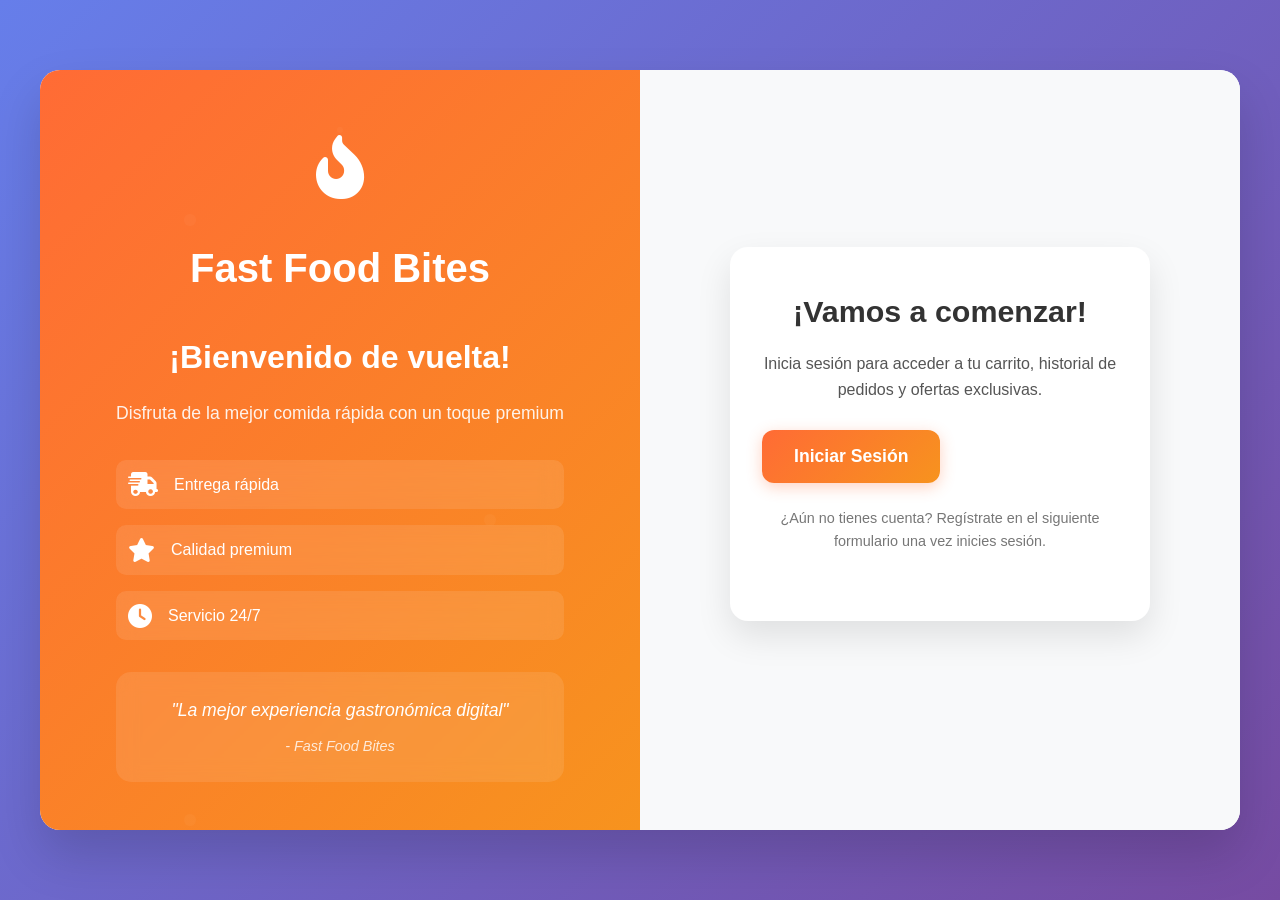
==== login.html @ 3bd99538 "git commit se agrega codigo del proyecto" ====
<!DOCTYPE html>
<html lang="es">
<head>
    <meta charset="UTF-8">
    <meta name="viewport" content="width=device-width, initial-scale=1.0">
    <title>Iniciar Sesión - Fast Food Bites</title>

    <link rel="stylesheet" href="https://cdnjs.cloudflare.com/ajax/libs/font-awesome/6.5.1/css/all.min.css">
    <link rel="stylesheet" href="assets/css/style.css">
</head>
<body class="login-page">
    <!-- Partículas de fondo animadas -->
    <div class="login-particles">
        <div class="particle particle-1"></div>
        <div class="particle particle-2"></div>
        <div class="particle particle-3"></div>
        <div class="particle particle-4"></div>
        <div class="particle particle-5"></div>
    </div>

    <!-- Contenedor principal -->
    <div class="login-wrapper">
        <!-- Panel izquierdo - Branding -->
        <div class="login-branding">
            <div class="brand-content">
                <div class="logo-large">
                    <div class="logo-icon-large">
                        <i class="fas fa-fire-flame-curved"></i>
                    </div>
                    <div class="logo-text">
                        <span>Fast Food</span>
                        <strong>Bites</strong>
                    </div>
                </div>

                <h2 class="brand-title">¡Bienvenido de vuelta!</h2>
                <p class="brand-subtitle">Disfruta de la mejor comida rápida con un toque premium</p>

                <div class="brand-features">
                    <div class="feature-item">
                        <i class="fas fa-shipping-fast"></i>
                        <span>Entrega rápida</span>
                    </div>
                    <div class="feature-item">
                        <i class="fas fa-star"></i>
                        <span>Calidad premium</span>
                    </div>
                    <div class="feature-item">
                        <i class="fas fa-clock"></i>
                        <span>Servicio 24/7</span>
                    </div>
                </div>

                <div class="brand-quote">
                    <blockquote>
                        "La mejor experiencia gastronómica digital"
                    </blockquote>
                    <cite>- Fast Food Bites</cite>
                </div>
            </div>
        </div>

        <!-- Panel derecho - Formularios -->
        <div class="login-forms">
            <div class="login-intro">
                <div class="intro-content">
                    <h3>¡Vamos a comenzar!</h3>
                    <p>Inicia sesión para acceder a tu carrito, historial de pedidos y ofertas exclusivas.</p>
                    <button id="open-login-btn" class="submit-btn">Iniciar Sesión</button>
                    <p class="intro-note">¿Aún no tienes cuenta? Regístrate en el siguiente formulario una vez inicies sesión.</p>
                </div>
            </div>

            <div class="form-container" id="login-form-container">
                <!-- Header con navegación -->
                <div class="form-header">
                    <button class="tab-btn active" data-tab="login">
                        <i class="fas fa-sign-in-alt"></i>
                        Iniciar Sesión
                    </button>
                    <button class="tab-btn" data-tab="register">
                        <i class="fas fa-user-plus"></i>
                        Registrarme
                    </button>
                </div>

                <!-- Formulario de Login -->
                <div class="form-content active" id="login-form">
                    <div class="form-title">
                        <h3>Accede a tu cuenta</h3>
                        <p>Ingresa tus credenciales para continuar</p>
                    </div>

                    <form class="auth-form" id="loginForm">
                        <div class="input-group">
                            <label for="login-email">
                                <i class="fas fa-envelope"></i>
                                Correo electrónico
                            </label>
                            <input
                                type="email"
                                id="login-email"
                                name="email"
                                required
                                placeholder="tu.email@ejemplo.com"
                                autocomplete="email"
                            >
                            <div class="input-feedback"></div>
                        </div>

                        <div class="input-group">
                            <label for="login-password">
                                <i class="fas fa-lock"></i>
                                Contraseña
                            </label>
                            <div class="password-input">
                                <input
                                    type="password"
                                    id="login-password"
                                    name="password"
                                    required
                                    placeholder="Ingresa tu contraseña"
                                    autocomplete="current-password"
                                >
                                <button type="button" class="toggle-password" data-target="login-password">
                                    <i class="fas fa-eye"></i>
                                </button>
                            </div>
                            <div class="input-feedback"></div>
                        </div>

                        <div class="form-options">
                            <label class="checkbox-label">
                                <input type="checkbox" id="remember-me">
                                <span class="checkmark"></span>
                                Recordarme
                            </label>
                            <a href="#" class="forgot-link">¿Olvidaste tu contraseña?</a>
                        </div>

                        <button type="submit" class="submit-btn">
                            <span class="btn-text">Iniciar Sesión</span>
                            <div class="btn-loader" style="display: none;">
                                <i class="fas fa-spinner fa-spin"></i>
                            </div>
                        </button>
                    </form>

                    <div class="divider">
                        <span>o</span>
                    </div>

                    <div class="social-login">
                        <button class="social-btn google-btn" data-provider="google">
                            <i class="fab fa-google"></i>
                            Continuar con Google
                        </button>
                        <button class="social-btn facebook-btn" data-provider="facebook">
                            <i class="fab fa-facebook-f"></i>
                            Continuar con Facebook
                        </button>
                    </div>
                </div>

                <!-- Formulario de Registro -->
                <div class="form-content" id="register-form">
                    <div class="form-title">
                        <h3>Crea tu cuenta</h3>
                        <p>Únete a la comunidad de Fast Food Bites</p>
                    </div>

                    <form class="auth-form" id="registerForm">
                        <div class="input-row">
                            <div class="input-group">
                                <label for="register-name">
                                    <i class="fas fa-user"></i>
                                    Nombre completo
                                </label>
                                <input
                                    type="text"
                                    id="register-name"
                                    name="name"
                                    required
                                    placeholder="Tu nombre y apellido"
                                    autocomplete="name"
                                >
                                <div class="input-feedback"></div>
                            </div>

                            <div class="input-group">
                                <label for="register-phone">
                                    <i class="fas fa-phone"></i>
                                    Teléfono
                                </label>
                                <input
                                    type="tel"
                                    id="register-phone"
                                    name="phone"
                                    placeholder="+57 300 123 4567"
                                    autocomplete="tel"
                                >
                                <div class="input-feedback"></div>
                            </div>
                        </div>

                        <div class="input-group">
                            <label for="register-email">
                                <i class="fas fa-envelope"></i>
                                Correo electrónico
                            </label>
                            <input
                                type="email"
                                id="register-email"
                                name="email"
                                required
                                placeholder="tu.email@ejemplo.com"
                                autocomplete="email"
                            >
                            <div class="input-feedback"></div>
                        </div>

                        <div class="input-row">
                            <div class="input-group">
                                <label for="register-password">
                                    <i class="fas fa-lock"></i>
                                    Contraseña
                                </label>
                                <div class="password-input">
                                    <input
                                        type="password"
                                        id="register-password"
                                        name="password"
                                        required
                                        placeholder="Mínimo 6 caracteres"
                                        autocomplete="new-password"
                                    >
                                    <button type="button" class="toggle-password" data-target="register-password">
                                        <i class="fas fa-eye"></i>
                                    </button>
                                </div>
                                <div class="input-feedback"></div>
                            </div>

                            <div class="input-group">
                                <label for="register-confirm-password">
                                    <i class="fas fa-lock"></i>
                                    Confirmar contraseña
                                </label>
                                <div class="password-input">
                                    <input
                                        type="password"
                                        id="register-confirm-password"
                                        name="confirmPassword"
                                        required
                                        placeholder="Repite tu contraseña"
                                        autocomplete="new-password"
                                    >
                                    <button type="button" class="toggle-password" data-target="register-confirm-password">
                                        <i class="fas fa-eye"></i>
                                    </button>
                                </div>
                                <div class="input-feedback"></div>
                            </div>
                        </div>

                        <div class="form-options">
                            <label class="checkbox-label">
                                <input type="checkbox" id="terms-accept" required>
                                <span class="checkmark"></span>
                                Acepto los <a href="#" class="link">términos y condiciones</a>
                            </label>
                        </div>

                        <button type="submit" class="submit-btn">
                            <span class="btn-text">Crear Cuenta</span>
                            <div class="btn-loader" style="display: none;">
                                <i class="fas fa-spinner fa-spin"></i>
                            </div>
                        </button>
                    </form>

                    <div class="divider">
                        <span>o</span>
                    </div>

                    <div class="social-login">
                        <button class="social-btn google-btn" data-provider="google">
                            <i class="fab fa-google"></i>
                            Registrarme con Google
                        </button>
                        <button class="social-btn facebook-btn" data-provider="facebook">
                            <i class="fab fa-facebook-f"></i>
                            Registrarme con Facebook
                        </button>
                    </div>
                </div>

                <!-- Footer del formulario -->
                <div class="form-footer">
                    <p>¿Necesitas ayuda? <a href="#" class="link">Contáctanos</a></p>
                </div>
            </div>
        </div>
    </div>

    <!-- Modal de éxito -->
    <div class="success-modal" id="success-modal">
        <div class="success-content">
            <div class="success-icon">
                <i class="fas fa-check-circle"></i>
            </div>
            <h3>¡Bienvenido!</h3>
            <p>Tu cuenta ha sido creada exitosamente</p>
            <button class="success-btn">Continuar</button>
        </div>
    </div>

    <!-- Overlay -->
    <div class="modal-overlay" id="modalOverlay"></div>

    <script src="assets/js/login.js"></script>
</body>
</html>
---- assets/css/style.css ----
/* style.css - Estilos globales para Fast Food Bites */

/* Reset y base */
* {
    margin: 0;
    padding: 0;
    box-sizing: border-box;
}

body {
    font-family: 'Segoe UI', Tahoma, Geneva, Verdana, sans-serif;
    line-height: 1.6;
    color: #333;
    background: linear-gradient(135deg, #667eea 0%, #764ba2 100%);
    min-height: 100vh;
}

/* WhatsApp float */
.whatsapp-float {
    position: fixed;
    bottom: 20px;
    right: 20px;
    background: #25d366;
    color: white;
    width: 60px;
    height: 60px;
    border-radius: 50%;
    display: flex;
    align-items: center;
    justify-content: center;
    font-size: 24px;
    cursor: pointer;
    z-index: 1000;
    transition: all 0.3s ease;
    box-shadow: 0 4px 12px rgba(0,0,0,0.3);
}

.whatsapp-float:hover {
    transform: scale(1.1);
    box-shadow: 0 6px 20px rgba(0,0,0,0.4);
}

/* Hero section */
.hero {
    position: relative;
    height: 100vh;
    display: flex;
    align-items: center;
    justify-content: center;
    text-align: center;
    color: white;
    overflow: hidden;
}

.hero-particles {
    position: absolute;
    top: 0;
    left: 0;
    width: 100%;
    height: 100%;
    pointer-events: none;
}

.particle {
    position: absolute;
    background: rgba(255, 255, 255, 0.1);
    border-radius: 50%;
    animation: float 10s infinite linear;
}

@keyframes float {
    0% { transform: translateY(100vh) rotate(0deg); }
    100% { transform: translateY(-100px) rotate(360deg); }
}

.hero-title {
    font-size: 4rem;
    font-weight: bold;
    margin-bottom: 1rem;
    text-shadow: 2px 2px 4px rgba(0,0,0,0.3);
    z-index: 2;
    position: relative;
}

.hero-subtitle {
    font-size: 1.5rem;
    margin-bottom: 2rem;
    text-shadow: 1px 1px 2px rgba(0,0,0,0.3);
    z-index: 2;
    position: relative;
}

/* Promotions slider */
.promotions-slider {
    position: relative;
    height: 300px;
    overflow: hidden;
    background: rgba(255, 255, 255, 0.1);
    backdrop-filter: blur(10px);
}

.slider-track {
    display: flex;
    height: 100%;
    transition: transform 0.5s ease;
}

.slide {
    min-width: 50%;
    height: 100%;
    display: flex;
    align-items: center;
    justify-content: center;
    padding: 2rem;
}

.promo-1 {
    background: linear-gradient(45deg, #ff6b35, #f7931e);
}

.promo-2 {
    background: linear-gradient(45deg, #667eea, #764ba2);
}

.promo-text {
    color: white;
    text-align: center;
    max-width: 400px;
}

.promo-text h3 {
    font-size: 2rem;
    margin-bottom: 1rem;
}

.promo-text p {
    font-size: 1.1rem;
    margin-bottom: 1.5rem;
}

.promo-btn {
    background: white;
    color: #333;
    border: none;
    padding: 0.75rem 1.5rem;
    border-radius: 25px;
    font-weight: bold;
    cursor: pointer;
    transition: all 0.3s ease;
}

.promo-btn:hover {
    transform: translateY(-2px);
    box-shadow: 0 4px 12px rgba(0,0,0,0.3);
}

.slider-dots {
    position: absolute;
    bottom: 20px;
    left: 50%;
    transform: translateX(-50%);
    display: flex;
    gap: 10px;
}

.dot {
    width: 12px;
    height: 12px;
    border-radius: 50%;
    background: rgba(255, 255, 255, 0.5);
    cursor: pointer;
    transition: background 0.3s ease;
}

.dot.active {
    background: white;
}

/* Products section */
.products-section {
    padding: 4rem 2rem;
    background: white;
}

.section-header {
    text-align: center;
    margin-bottom: 3rem;
}

.section-title {
    font-size: 2.5rem;
    color: #333;
    margin-bottom: 1rem;
}

.products-grid {
    display: grid;
    grid-template-columns: repeat(auto-fit, minmax(300px, 1fr));
    gap: 2rem;
    max-width: 1200px;
    margin: 0 auto;
}

.product-card {
    background: white;
    border-radius: 15px;
    overflow: hidden;
    box-shadow: 0 8px 25px rgba(0,0,0,0.1);
    transition: all 0.3s ease;
    position: relative;
}

.product-card:hover {
    transform: translateY(-5px);
    box-shadow: 0 15px 35px rgba(0,0,0,0.2);
}

.product-image-wrapper {
    position: relative;
    height: 200px;
    overflow: hidden;
}

.product-image-wrapper img {
    width: 100%;
    height: 100%;
    object-fit: cover;
    transition: transform 0.3s ease;
}

.product-card:hover .product-image-wrapper img {
    transform: scale(1.1);
}

.product-badge {
    position: absolute;
    top: 10px;
    right: 10px;
    background: #ff6b35;
    color: white;
    padding: 0.25rem 0.75rem;
    border-radius: 15px;
    font-size: 0.8rem;
    font-weight: bold;
}

.product-glow {
    position: absolute;
    top: 0;
    left: 0;
    right: 0;
    bottom: 0;
    background: linear-gradient(45deg, rgba(255, 107, 53, 0.1), rgba(247, 147, 30, 0.1));
    opacity: 0;
    transition: opacity 0.3s ease;
}

.product-card:hover .product-glow {
    opacity: 1;
}

.product-info {
    padding: 1.5rem;
}

.product-name {
    font-size: 1.25rem;
    font-weight: bold;
    margin-bottom: 0.5rem;
    color: #333;
}

.product-description {
    color: #666;
    margin-bottom: 1rem;
    line-height: 1.5;
}

.product-footer {
    display: flex;
    justify-content: space-between;
    align-items: center;
}

.product-price {
    font-size: 1.25rem;
    font-weight: bold;
    color: #ff6b35;
}

.add-to-cart-btn {
    background: #ff6b35;
    color: white;
    border: none;
    padding: 0.5rem 1rem;
    border-radius: 20px;
    cursor: pointer;
    display: flex;
    align-items: center;
    gap: 0.5rem;
    font-weight: 500;
    transition: all 0.3s ease;
}

.add-to-cart-btn:hover {
    background: #e55a2b;
    transform: translateY(-2px);
}

/* Info section */
.info-section {
    padding: 4rem 2rem;
    background: rgba(255, 255, 255, 0.95);
}

.info-content-wrapper {
    max-width: 1200px;
    margin: 0 auto;
}

.info-card {
    background: white;
    border-radius: 15px;
    padding: 3rem;
    box-shadow: 0 8px 25px rgba(0,0,0,0.1);
    text-align: center;
}

.contact-title {
    margin-top: 2rem;
}

.contact-details {
    margin-top: 2rem;
}

.contact-details p {
    margin-bottom: 0.5rem;
    font-size: 1.1rem;
}

.contact-details i {
    color: #ff6b35;
    margin-right: 0.5rem;
}

.social-icons {
    margin-top: 2rem;
    display: flex;
    justify-content: center;
    gap: 1rem;
}

.social-icons a {
    color: #666;
    font-size: 1.5rem;
    transition: color 0.3s ease;
}

.social-icons a:hover {
    color: #ff6b35;
}

/* Overlay */
.overlay {
    position: fixed;
    top: 0;
    left: 0;
    width: 100%;
    height: 100%;
    background: rgba(0,0,0,0.5);
    z-index: 999;
    opacity: 0;
    visibility: hidden;
    transition: all 0.3s ease;
}

.overlay.visible {
    opacity: 1;
    visibility: visible;
}

/* Login page */
.login-page {
    background: linear-gradient(135deg, #667eea 0%, #764ba2 100%);
    min-height: 100vh;
    display: flex;
    align-items: center;
    justify-content: center;
    padding: 1rem;
    position: relative;
    overflow-x: hidden;
}

.login-particles {
    position: absolute;
    top: 0;
    left: 0;
    width: 100%;
    height: 100%;
    pointer-events: none;
    z-index: 1;
}

.particle {
    position: absolute;
    background: rgba(255, 255, 255, 0.1);
    border-radius: 50%;
    animation: float-particle 15s infinite linear;
}

.particle-1 {
    width: 4px;
    height: 4px;
    top: 10%;
    left: 10%;
    animation-delay: 0s;
}

.particle-2 {
    width: 6px;
    height: 6px;
    top: 20%;
    right: 15%;
    animation-delay: 3s;
}

.particle-3 {
    width: 3px;
    height: 3px;
    bottom: 30%;
    left: 20%;
    animation-delay: 6s;
}

.particle-4 {
    width: 5px;
    height: 5px;
    bottom: 20%;
    right: 10%;
    animation-delay: 9s;
}

.particle-5 {
    width: 4px;
    height: 4px;
    top: 60%;
    left: 80%;
    animation-delay: 12s;
}

@keyframes float-particle {
    0% { transform: translateY(0) rotate(0deg); }
    33% { transform: translateY(-30px) rotate(120deg); }
    66% { transform: translateY(-60px) rotate(240deg); }
    100% { transform: translateY(-90px) rotate(360deg); }
}

.login-wrapper {
    display: flex;
    width: 100%;
    max-width: 1200px;
    min-height: 600px;
    background: white;
    border-radius: 20px;
    box-shadow: 0 25px 50px rgba(0,0,0,0.15);
    overflow: hidden;
    position: relative;
    z-index: 2;
    animation: slideUp 0.8s ease-out;
}

@keyframes slideUp {
    from {
        opacity: 0;
        transform: translateY(50px);
    }
    to {
        opacity: 1;
        transform: translateY(0);
    }
}

.login-branding {
    flex: 1;
    background: linear-gradient(135deg, #ff6b35 0%, #f7931e 100%);
    display: flex;
    align-items: center;
    justify-content: center;
    padding: 3rem;
    position: relative;
}

.login-branding::before {
    content: '';
    position: absolute;
    top: 0;
    left: 0;
    right: 0;
    bottom: 0;
    background: url('data:image/svg+xml,<svg xmlns="http://www.w3.org/2000/svg" viewBox="0 0 100 100"><defs><pattern id="grain" width="100" height="100" patternUnits="userSpaceOnUse"><circle cx="25" cy="25" r="1" fill="rgba(255,255,255,0.1)"/><circle cx="75" cy="75" r="1" fill="rgba(255,255,255,0.1)"/><circle cx="50" cy="10" r="0.5" fill="rgba(255,255,255,0.1)"/></pattern></defs><rect width="100" height="100" fill="url(%23grain)"/></svg>');
    opacity: 0.3;
}

.brand-content {
    text-align: center;
    color: white;
    position: relative;
    z-index: 2;
}

.logo-large {
    margin-bottom: 2rem;
}

.logo-icon-large {
    font-size: 4rem;
    margin-bottom: 1rem;
    animation: pulse 3s infinite;
}

.logo-text {
    font-size: 2.5rem;
    font-weight: bold;
}

.logo-text strong {
    color: white;
}

.brand-title {
    font-size: 2rem;
    margin-bottom: 1rem;
    font-weight: 600;
}

.brand-subtitle {
    font-size: 1.1rem;
    margin-bottom: 2rem;
    opacity: 0.9;
    line-height: 1.6;
}

.brand-features {
    display: flex;
    flex-direction: column;
    gap: 1rem;
    margin-bottom: 2rem;
}

.feature-item {
    display: flex;
    align-items: center;
    gap: 1rem;
    padding: 0.75rem;
    background: rgba(255, 255, 255, 0.1);
    border-radius: 10px;
    backdrop-filter: blur(10px);
}

.feature-item i {
    font-size: 1.5rem;
    color: #fff;
}

.feature-item span {
    font-weight: 500;
}

.brand-quote {
    margin-top: 2rem;
    padding: 1.5rem;
    background: rgba(255, 255, 255, 0.1);
    border-radius: 15px;
    backdrop-filter: blur(10px);
}

.brand-quote blockquote {
    font-style: italic;
    font-size: 1.1rem;
    margin-bottom: 0.5rem;
}

.brand-quote cite {
    font-size: 0.9rem;
    opacity: 0.8;
}

.login-forms {
    flex: 1;
    padding: 3rem;
    display: flex;
    flex-direction: column;
    justify-content: center;
    background: #f8f9fa;
}

.login-intro {
    max-width: 420px;
    width: 100%;
    margin: 0 auto 2rem;
    padding: 2.5rem 2rem;
    background: white;
    border-radius: 18px;
    box-shadow: 0 15px 35px rgba(0,0,0,0.1);
    text-align: center;
}

.login-intro h3 {
    font-size: 1.9rem;
    margin-bottom: 1rem;
}

.login-intro p {
    color: #555;
    line-height: 1.6;
    margin-bottom: 1.75rem;
}

.login-intro .intro-note {
    margin-top: 1.5rem;
    color: #777;
    font-size: 0.9rem;
}

.form-container {
    max-width: 400px;
    width: 100%;
    margin: 0 auto;
    display: none;
}

.form-container.active {
    display: block;
}

.form-header {
    display: flex;
    background: white;
    border-radius: 15px;
    padding: 0.5rem;
    margin-bottom: 2rem;
    box-shadow: 0 4px 15px rgba(0,0,0,0.1);
}

.tab-btn {
    flex: 1;
    padding: 1rem;
    border: none;
    background: transparent;
    border-radius: 10px;
    cursor: pointer;
    transition: all 0.3s ease;
    font-weight: 600;
    color: #666;
    display: flex;
    align-items: center;
    justify-content: center;
    gap: 0.5rem;
}

.tab-btn.active {
    background: linear-gradient(135deg, #ff6b35, #f7931e);
    color: white;
    box-shadow: 0 4px 15px rgba(255, 107, 53, 0.3);
}

.tab-btn i {
    font-size: 1rem;
}

.form-content {
    display: none;
    animation: fadeIn 0.5s ease;
}

.form-content.active {
    display: block;
}

.hidden {
    display: none !important;
}

@keyframes fadeIn {
    from { opacity: 0; transform: translateY(20px); }
    to { opacity: 1; transform: translateY(0); }
}

.form-title {
    text-align: center;
    margin-bottom: 2rem;
}

.form-title h3 {
    font-size: 1.8rem;
    color: #333;
    margin-bottom: 0.5rem;
}

.form-title p {
    color: #666;
    font-size: 1rem;
}

.auth-form {
    display: flex;
    flex-direction: column;
    gap: 1.5rem;
}

.input-group {
    display: flex;
    flex-direction: column;
}

.input-group label {
    display: flex;
    align-items: center;
    gap: 0.5rem;
    font-weight: 600;
    color: #333;
    margin-bottom: 0.5rem;
    font-size: 0.9rem;
}

.input-group label i {
    color: #ff6b35;
    width: 16px;
}

.input-group input {
    padding: 1rem;
    border: 2px solid #e1e5e9;
    border-radius: 10px;
    font-size: 1rem;
    transition: all 0.3s ease;
    background: white;
}

.input-group input:focus {
    outline: none;
    border-color: #ff6b35;
    box-shadow: 0 0 0 3px rgba(255, 107, 53, 0.1);
}

.input-group input:valid {
    border-color: #28a745;
}

.input-group input:invalid:not(:placeholder-shown) {
    border-color: #dc3545;
}

.input-feedback {
    margin-top: 0.25rem;
    font-size: 0.8rem;
    min-height: 1rem;
}

.input-feedback.error {
    color: #dc3545;
}

.input-feedback.success {
    color: #28a745;
}

.password-input {
    position: relative;
}

.toggle-password {
    position: absolute;
    right: 1rem;
    top: 50%;
    transform: translateY(-50%);
    background: none;
    border: none;
    color: #666;
    cursor: pointer;
    padding: 0.25rem;
    transition: color 0.3s ease;
}

.toggle-password:hover {
    color: #ff6b35;
}

.input-row {
    display: grid;
    grid-template-columns: 1fr 1fr;
    gap: 1rem;
}

.form-options {
    display: flex;
    justify-content: space-between;
    align-items: center;
    margin: 1rem 0;
}

.checkbox-label {
    display: flex;
    align-items: center;
    gap: 0.5rem;
    font-size: 0.9rem;
    color: #666;
    cursor: pointer;
}

.checkbox-label input[type="checkbox"] {
    display: none;
}

.checkmark {
    width: 18px;
    height: 18px;
    border: 2px solid #e1e5e9;
    border-radius: 4px;
    position: relative;
    transition: all 0.3s ease;
}

.checkbox-label input[type="checkbox"]:checked + .checkmark {
    background: #ff6b35;
    border-color: #ff6b35;
}

.checkbox-label input[type="checkbox"]:checked + .checkmark::after {
    content: '✓';
    position: absolute;
    top: -2px;
    left: 2px;
    color: white;
    font-size: 12px;
    font-weight: bold;
}

.forgot-link, .link {
    color: #ff6b35;
    text-decoration: none;
    font-weight: 500;
    transition: color 0.3s ease;
}

.forgot-link:hover, .link:hover {
    color: #e55a2b;
    text-decoration: underline;
}

.submit-btn {
    background: linear-gradient(135deg, #ff6b35, #f7931e);
    color: white;
    border: none;
    padding: 1rem 2rem;
    border-radius: 12px;
    font-size: 1.1rem;
    font-weight: 600;
    cursor: pointer;
    transition: all 0.3s ease;
    display: flex;
    align-items: center;
    justify-content: center;
    gap: 0.5rem;
    position: relative;
    overflow: hidden;
    box-shadow: 0 4px 15px rgba(255, 107, 53, 0.3);
}

.submit-btn::before {
    content: '';
    position: absolute;
    top: 0;
    left: -100%;
    width: 100%;
    height: 100%;
    background: linear-gradient(90deg, transparent, rgba(255,255,255,0.2), transparent);
    transition: left 0.5s;
}

.submit-btn:hover::before {
    left: 100%;
}

.submit-btn:hover {
    transform: translateY(-2px);
    box-shadow: 0 8px 25px rgba(255, 107, 53, 0.4);
}

.submit-btn:disabled {
    opacity: 0.7;
    cursor: not-allowed;
    transform: none;
}

.btn-loader {
    display: flex;
    align-items: center;
}

.divider {
    margin: 2rem 0;
    text-align: center;
    position: relative;
}

.divider::before {
    content: '';
    position: absolute;
    top: 50%;
    left: 0;
    right: 0;
    height: 1px;
    background: #e1e5e9;
}

.divider span {
    background: #f8f9fa;
    padding: 0 1rem;
    color: #666;
    font-size: 0.9rem;
    position: relative;
    z-index: 1;
}

.social-login {
    display: flex;
    flex-direction: column;
    gap: 1rem;
}

.social-btn {
    display: flex;
    align-items: center;
    justify-content: center;
    gap: 0.75rem;
    padding: 0.875rem 1.5rem;
    border: 2px solid #e1e5e9;
    border-radius: 10px;
    background: white;
    color: #666;
    text-decoration: none;
    font-weight: 500;
    cursor: pointer;
    transition: all 0.3s ease;
}

.social-btn:hover {
    transform: translateY(-2px);
    box-shadow: 0 4px 15px rgba(0,0,0,0.1);
}

.google-btn {
    border-color: #db4437;
    color: #db4437;
}

.google-btn:hover {
    background: #db4437;
    color: white;
}

.facebook-btn {
    border-color: #4267b2;
    color: #4267b2;
}

.facebook-btn:hover {
    background: #4267b2;
    color: white;
}

.form-footer {
    text-align: center;
    margin-top: 2rem;
    padding-top: 2rem;
    border-top: 1px solid #e1e5e9;
}

.form-footer p {
    color: #666;
    font-size: 0.9rem;
}

.success-modal {
    position: fixed;
    top: 0;
    left: 0;
    width: 100%;
    height: 100%;
    background: rgba(0,0,0,0.8);
    display: flex;
    align-items: center;
    justify-content: center;
    z-index: 10000;
    opacity: 0;
    visibility: hidden;
    transition: all 0.3s ease;
}

.success-modal.show {
    opacity: 1;
    visibility: visible;
}

.success-content {
    background: white;
    padding: 3rem;
    border-radius: 20px;
    text-align: center;
    max-width: 400px;
    width: 90%;
    box-shadow: 0 25px 50px rgba(0,0,0,0.2);
    animation: bounceIn 0.6s ease;
}

@keyframes bounceIn {
    0% { transform: scale(0.3); opacity: 0; }
    50% { transform: scale(1.05); }
    70% { transform: scale(0.9); }
    100% { transform: scale(1); opacity: 1; }
}

.success-icon {
    font-size: 4rem;
    color: #28a745;
    margin-bottom: 1rem;
    animation: checkmark 0.8s ease;
}

@keyframes checkmark {
    0% { transform: scale(0) rotate(-180deg); }
    50% { transform: scale(1.2) rotate(0deg); }
    100% { transform: scale(1) rotate(0deg); }
}

.success-content h3 {
    color: #333;
    margin-bottom: 1rem;
    font-size: 1.8rem;
}

.success-content p {
    color: #666;
    margin-bottom: 2rem;
}

.success-btn {
    background: linear-gradient(135deg, #28a745, #20c997);
    color: white;
    border: none;
    padding: 1rem 2rem;
    border-radius: 10px;
    font-weight: 600;
    cursor: pointer;
    transition: all 0.3s ease;
}

.success-btn:hover {
    transform: translateY(-2px);
    box-shadow: 0 4px 15px rgba(40, 167, 69, 0.3);
}

.modal-overlay {
    position: fixed;
    top: 0;
    left: 0;
    width: 100%;
    height: 100%;
    background: rgba(0,0,0,0.5);
    z-index: 9999;
    display: none;
}

/* Responsive */
@media (max-width: 768px) {
    .login-wrapper {
        flex-direction: column;
        min-height: auto;
    }

    .login-branding {
        padding: 2rem;
    }

    .login-forms {
        padding: 2rem;
    }

    .input-row {
        grid-template-columns: 1fr;
        gap: 1.5rem;
    }

    .form-options {
        flex-direction: column;
        gap: 1rem;
        align-items: flex-start;
    }

    .brand-features {
        flex-direction: row;
        flex-wrap: wrap;
        justify-content: center;
    }

    .feature-item {
        flex: 1;
        min-width: 120px;
    }
}

@media (max-width: 480px) {
    .login-page {
        padding: 0.5rem;
    }

    .login-wrapper {
        border-radius: 15px;
    }

    .login-branding,
    .login-forms {
        padding: 1.5rem;
    }

    .form-container {
        max-width: 100%;
    }

    .form-header {
        flex-direction: column;
    }

    .tab-btn {
        padding: 0.75rem;
    }
}

/* Responsive */
@media (max-width: 768px) {
    .hero-title {
        font-size: 2.5rem;
    }

    .hero-subtitle {
        font-size: 1.2rem;
    }

    .products-grid {
        grid-template-columns: 1fr;
    }

    .info-card {
        padding: 2rem;
    }
}
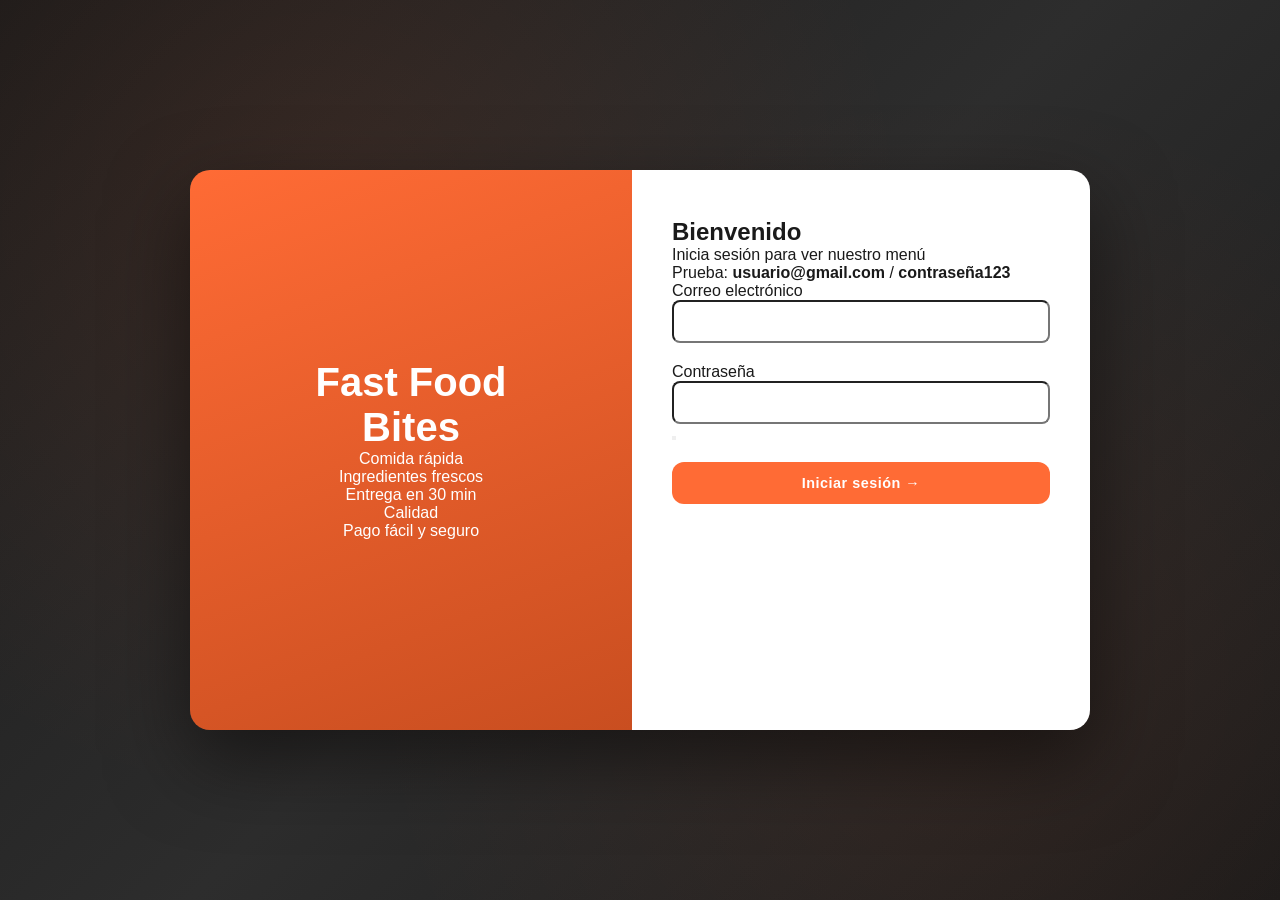
==== commit b6aa899e: "se hace modificaciones se hace un aoptimizacion al codigo" ====
--- a/login.html
+++ b/login.html
@@ -3,321 +3,66 @@
 <head>
     <meta charset="UTF-8">
     <meta name="viewport" content="width=device-width, initial-scale=1.0">
-    <title>Iniciar Sesión - Fast Food Bites</title>
+    <title>Login — Fast Food Bites</title>
 
-    <link rel="stylesheet" href="https://cdnjs.cloudflare.com/ajax/libs/font-awesome/6.5.1/css/all.min.css">
+    <!-- CSS -->
     <link rel="stylesheet" href="assets/css/style.css">
+    <link rel="stylesheet" href="assets/css/login.css"> 
 </head>
-<body class="login-page">
-    <!-- Partículas de fondo animadas -->
-    <div class="login-particles">
-        <div class="particle particle-1"></div>
-        <div class="particle particle-2"></div>
-        <div class="particle particle-3"></div>
-        <div class="particle particle-4"></div>
-        <div class="particle particle-5"></div>
-    </div>
 
-    <!-- Contenedor principal -->
-    <div class="login-wrapper">
-        <!-- Panel izquierdo - Branding -->
-        <div class="login-branding">
-            <div class="brand-content">
-                <div class="logo-large">
-                    <div class="logo-icon-large">
-                        <i class="fas fa-fire-flame-curved"></i>
-                    </div>
-                    <div class="logo-text">
-                        <span>Fast Food</span>
-                        <strong>Bites</strong>
-                    </div>
-                </div>
+<body>
 
-                <h2 class="brand-title">¡Bienvenido de vuelta!</h2>
-                <p class="brand-subtitle">Disfruta de la mejor comida rápida con un toque premium</p>
+<div class="login-wrapper">
 
-                <div class="brand-features">
-                    <div class="feature-item">
-                        <i class="fas fa-shipping-fast"></i>
-                        <span>Entrega rápida</span>
-                    </div>
-                    <div class="feature-item">
-                        <i class="fas fa-star"></i>
-                        <span>Calidad premium</span>
-                    </div>
-                    <div class="feature-item">
-                        <i class="fas fa-clock"></i>
-                        <span>Servicio 24/7</span>
-                    </div>
-                </div>
+    <!-- Panel izquierdo -->
+    <div class="login-brand-panel">
+        <h1 class="brand-title">Fast Food<br>Bites</h1>
+        <p class="brand-subtitle">Comida rápida</p>
 
-                <div class="brand-quote">
-                    <blockquote>
-                        "La mejor experiencia gastronómica digital"
-                    </blockquote>
-                    <cite>- Fast Food Bites</cite>
-                </div>
-            </div>
-        </div>
-
-        <!-- Panel derecho - Formularios -->
-        <div class="login-forms">
-            <div class="login-intro">
-                <div class="intro-content">
-                    <h3>¡Vamos a comenzar!</h3>
-                    <p>Inicia sesión para acceder a tu carrito, historial de pedidos y ofertas exclusivas.</p>
-                    <button id="open-login-btn" class="submit-btn">Iniciar Sesión</button>
-                    <p class="intro-note">¿Aún no tienes cuenta? Regístrate en el siguiente formulario una vez inicies sesión.</p>
-                </div>
-            </div>
-
-            <div class="form-container" id="login-form-container">
-                <!-- Header con navegación -->
-                <div class="form-header">
-                    <button class="tab-btn active" data-tab="login">
-                        <i class="fas fa-sign-in-alt"></i>
-                        Iniciar Sesión
-                    </button>
-                    <button class="tab-btn" data-tab="register">
-                        <i class="fas fa-user-plus"></i>
-                        Registrarme
-                    </button>
-                </div>
-
-                <!-- Formulario de Login -->
-                <div class="form-content active" id="login-form">
-                    <div class="form-title">
-                        <h3>Accede a tu cuenta</h3>
-                        <p>Ingresa tus credenciales para continuar</p>
-                    </div>
-
-                    <form class="auth-form" id="loginForm">
-                        <div class="input-group">
-                            <label for="login-email">
-                                <i class="fas fa-envelope"></i>
-                                Correo electrónico
-                            </label>
-                            <input
-                                type="email"
-                                id="login-email"
-                                name="email"
-                                required
-                                placeholder="tu.email@ejemplo.com"
-                                autocomplete="email"
-                            >
-                            <div class="input-feedback"></div>
-                        </div>
-
-                        <div class="input-group">
-                            <label for="login-password">
-                                <i class="fas fa-lock"></i>
-                                Contraseña
-                            </label>
-                            <div class="password-input">
-                                <input
-                                    type="password"
-                                    id="login-password"
-                                    name="password"
-                                    required
-                                    placeholder="Ingresa tu contraseña"
-                                    autocomplete="current-password"
-                                >
-                                <button type="button" class="toggle-password" data-target="login-password">
-                                    <i class="fas fa-eye"></i>
-                                </button>
-                            </div>
-                            <div class="input-feedback"></div>
-                        </div>
-
-                        <div class="form-options">
-                            <label class="checkbox-label">
-                                <input type="checkbox" id="remember-me">
-                                <span class="checkmark"></span>
-                                Recordarme
-                            </label>
-                            <a href="#" class="forgot-link">¿Olvidaste tu contraseña?</a>
-                        </div>
-
-                        <button type="submit" class="submit-btn">
-                            <span class="btn-text">Iniciar Sesión</span>
-                            <div class="btn-loader" style="display: none;">
-                                <i class="fas fa-spinner fa-spin"></i>
-                            </div>
-                        </button>
-                    </form>
-
-                    <div class="divider">
-                        <span>o</span>
-                    </div>
-
-                    <div class="social-login">
-                        <button class="social-btn google-btn" data-provider="google">
-                            <i class="fab fa-google"></i>
-                            Continuar con Google
-                        </button>
-                        <button class="social-btn facebook-btn" data-provider="facebook">
-                            <i class="fab fa-facebook-f"></i>
-                            Continuar con Facebook
-                        </button>
-                    </div>
-                </div>
-
-                <!-- Formulario de Registro -->
-                <div class="form-content" id="register-form">
-                    <div class="form-title">
-                        <h3>Crea tu cuenta</h3>
-                        <p>Únete a la comunidad de Fast Food Bites</p>
-                    </div>
-
-                    <form class="auth-form" id="registerForm">
-                        <div class="input-row">
-                            <div class="input-group">
-                                <label for="register-name">
-                                    <i class="fas fa-user"></i>
-                                    Nombre completo
-                                </label>
-                                <input
-                                    type="text"
-                                    id="register-name"
-                                    name="name"
-                                    required
-                                    placeholder="Tu nombre y apellido"
-                                    autocomplete="name"
-                                >
-                                <div class="input-feedback"></div>
-                            </div>
-
-                            <div class="input-group">
-                                <label for="register-phone">
-                                    <i class="fas fa-phone"></i>
-                                    Teléfono
-                                </label>
-                                <input
-                                    type="tel"
-                                    id="register-phone"
-                                    name="phone"
-                                    placeholder="+57 300 123 4567"
-                                    autocomplete="tel"
-                                >
-                                <div class="input-feedback"></div>
-                            </div>
-                        </div>
-
-                        <div class="input-group">
-                            <label for="register-email">
-                                <i class="fas fa-envelope"></i>
-                                Correo electrónico
-                            </label>
-                            <input
-                                type="email"
-                                id="register-email"
-                                name="email"
-                                required
-                                placeholder="tu.email@ejemplo.com"
-                                autocomplete="email"
-                            >
-                            <div class="input-feedback"></div>
-                        </div>
-
-                        <div class="input-row">
-                            <div class="input-group">
-                                <label for="register-password">
-                                    <i class="fas fa-lock"></i>
-                                    Contraseña
-                                </label>
-                                <div class="password-input">
-                                    <input
-                                        type="password"
-                                        id="register-password"
-                                        name="password"
-                                        required
-                                        placeholder="Mínimo 6 caracteres"
-                                        autocomplete="new-password"
-                                    >
-                                    <button type="button" class="toggle-password" data-target="register-password">
-                                        <i class="fas fa-eye"></i>
-                                    </button>
-                                </div>
-                                <div class="input-feedback"></div>
-                            </div>
-
-                            <div class="input-group">
-                                <label for="register-confirm-password">
-                                    <i class="fas fa-lock"></i>
-                                    Confirmar contraseña
-                                </label>
-                                <div class="password-input">
-                                    <input
-                                        type="password"
-                                        id="register-confirm-password"
-                                        name="confirmPassword"
-                                        required
-                                        placeholder="Repite tu contraseña"
-                                        autocomplete="new-password"
-                                    >
-                                    <button type="button" class="toggle-password" data-target="register-confirm-password">
-                                        <i class="fas fa-eye"></i>
-                                    </button>
-                                </div>
-                                <div class="input-feedback"></div>
-                            </div>
-                        </div>
-
-                        <div class="form-options">
-                            <label class="checkbox-label">
-                                <input type="checkbox" id="terms-accept" required>
-                                <span class="checkmark"></span>
-                                Acepto los <a href="#" class="link">términos y condiciones</a>
-                            </label>
-                        </div>
-
-                        <button type="submit" class="submit-btn">
-                            <span class="btn-text">Crear Cuenta</span>
-                            <div class="btn-loader" style="display: none;">
-                                <i class="fas fa-spinner fa-spin"></i>
-                            </div>
-                        </button>
-                    </form>
-
-                    <div class="divider">
-                        <span>o</span>
-                    </div>
-
-                    <div class="social-login">
-                        <button class="social-btn google-btn" data-provider="google">
-                            <i class="fab fa-google"></i>
-                            Registrarme con Google
-                        </button>
-                        <button class="social-btn facebook-btn" data-provider="facebook">
-                            <i class="fab fa-facebook-f"></i>
-                            Registrarme con Facebook
-                        </button>
-                    </div>
-                </div>
-
-                <!-- Footer del formulario -->
-                <div class="form-footer">
-                    <p>¿Necesitas ayuda? <a href="#" class="link">Contáctanos</a></p>
-                </div>
-            </div>
+        <div class="brand-features">
+            <div class="brand-feature">Ingredientes frescos</div>
+            <div class="brand-feature">Entrega en 30 min</div>
+            <div class="brand-feature">Calidad</div>
+            <div class="brand-feature">Pago fácil y seguro</div>
         </div>
     </div>
 
-    <!-- Modal de éxito -->
-    <div class="success-modal" id="success-modal">
-        <div class="success-content">
-            <div class="success-icon">
-                <i class="fas fa-check-circle"></i>
+    <!-- Panel derecho -->
+    <div class="login-form-panel">
+        <h2 class="login-title">Bienvenido</h2>
+        <p class="login-desc">Inicia sesión para ver nuestro menú</p>
+
+        <div class="login-error" id="loginError">
+            <span></span>
+        </div>
+
+        <div class="login-hint">
+            Prueba: <strong>usuario@gmail.com</strong> / <strong>contraseña123</strong>
+        </div>
+
+        <!-- Formulario de inicio de sesión -->
+         <form id="loginForm" novalidate>
+
+            <div class="form-field">
+                <label>Correo electrónico</label>
+                <input type="email" id="emailInput" required>
             </div>
-            <h3>¡Bienvenido!</h3>
-            <p>Tu cuenta ha sido creada exitosamente</p>
-            <button class="success-btn">Continuar</button>
-        </div>
+
+            <div class="form-field">
+                <label>Contraseña</label>
+                <input type="password" id="passwordInput" required>
+                <button type="button" id="togglePasswordBtn"></button>
+            </div>
+
+            <button type="submit" id="submitBtn" class="btn-primary btn-login">
+                Iniciar sesión →
+            </button>
+
+        </form>
+
     </div>
+</div>
+<script src="assets/js/login.js"></script>
 
-    <!-- Overlay -->
-    <div class="modal-overlay" id="modalOverlay"></div>
-
-    <script src="assets/js/login.js"></script>
 </body>
 </html>
--- a/assets/css/style.css
+++ b/assets/css/style.css
@@ -1,1158 +1,529 @@
-/* style.css - Estilos globales para Fast Food Bites */
+/* Variables CSS globales */
+:root {
+    --color-primary:       #ff6b35;
+    --color-primary-dark:  #e55a26;
+    --color-primary-light: #ff8c5a;
+    --color-black:         #1a1a1a;
+    --color-dark:          #2d2d2d;
+    --color-gray:          #555555;
+    --color-gray-light:    #f5f5f5;
+    --color-white:         #ffffff;
+    --color-success:       #28a745;
+    --color-error:         #dc3545;
+    --font-display:        'Oswald', sans-serif;
+    --font-body:           'Poppins', sans-serif;
+    --sidebar-width:       320px;
+    --header-height:       70px;
+    --transition:          0.3s ease;
+    --shadow:              0 4px 20px rgba(0, 0, 0, 0.1);
+    --shadow-hover:        0 8px 30px rgba(255, 107, 53, 0.25);
+    --radius:              12px;
+}
 
 /* Reset y base */
-* {
+*, *::before, *::after {
+    box-sizing: border-box;
     margin: 0;
     padding: 0;
-    box-sizing: border-box;
 }
 
 body {
-    font-family: 'Segoe UI', Tahoma, Geneva, Verdana, sans-serif;
-    line-height: 1.6;
-    color: #333;
-    background: linear-gradient(135deg, #667eea 0%, #764ba2 100%);
+    font-family: var(--font-body);
+    background-color: var(--color-gray-light);
+    color: var(--color-black);
     min-height: 100vh;
-}
-
-/* WhatsApp float */
-.whatsapp-float {
-    position: fixed;
-    bottom: 20px;
-    right: 20px;
-    background: #25d366;
-    color: white;
-    width: 60px;
-    height: 60px;
-    border-radius: 50%;
-    display: flex;
-    align-items: center;
-    justify-content: center;
-    font-size: 24px;
-    cursor: pointer;
-    z-index: 1000;
-    transition: all 0.3s ease;
-    box-shadow: 0 4px 12px rgba(0,0,0,0.3);
-}
-
-.whatsapp-float:hover {
-    transform: scale(1.1);
-    box-shadow: 0 6px 20px rgba(0,0,0,0.4);
-}
-
-/* Hero section */
-.hero {
-    position: relative;
-    height: 100vh;
-    display: flex;
-    align-items: center;
-    justify-content: center;
-    text-align: center;
-    color: white;
-    overflow: hidden;
-}
-
-.hero-particles {
-    position: absolute;
-    top: 0;
-    left: 0;
-    width: 100%;
-    height: 100%;
-    pointer-events: none;
-}
-
-.particle {
-    position: absolute;
-    background: rgba(255, 255, 255, 0.1);
-    border-radius: 50%;
-    animation: float 10s infinite linear;
-}
-
-@keyframes float {
-    0% { transform: translateY(100vh) rotate(0deg); }
-    100% { transform: translateY(-100px) rotate(360deg); }
-}
-
-.hero-title {
-    font-size: 4rem;
-    font-weight: bold;
-    margin-bottom: 1rem;
-    text-shadow: 2px 2px 4px rgba(0,0,0,0.3);
-    z-index: 2;
-    position: relative;
-}
-
-.hero-subtitle {
-    font-size: 1.5rem;
-    margin-bottom: 2rem;
-    text-shadow: 1px 1px 2px rgba(0,0,0,0.3);
-    z-index: 2;
-    position: relative;
-}
-
-/* Promotions slider */
-.promotions-slider {
-    position: relative;
-    height: 300px;
-    overflow: hidden;
-    background: rgba(255, 255, 255, 0.1);
-    backdrop-filter: blur(10px);
-}
-
-.slider-track {
-    display: flex;
-    height: 100%;
-    transition: transform 0.5s ease;
-}
-
-.slide {
-    min-width: 50%;
-    height: 100%;
-    display: flex;
-    align-items: center;
-    justify-content: center;
+    display: flex;
+    flex-direction: column;
+    overflow-x: hidden;
+}
+
+/* Layout principal */
+.app-layout {
+    display: flex;
+    min-height: calc(100vh - var(--header-height) - 80px);
+    padding-top: var(--header-height);
+}
+
+.main-content {
+    flex: 1;
     padding: 2rem;
-}
-
-.promo-1 {
-    background: linear-gradient(45deg, #ff6b35, #f7931e);
-}
-
-.promo-2 {
-    background: linear-gradient(45deg, #667eea, #764ba2);
-}
-
-.promo-text {
-    color: white;
-    text-align: center;
-    max-width: 400px;
-}
-
-.promo-text h3 {
-    font-size: 2rem;
-    margin-bottom: 1rem;
-}
-
-.promo-text p {
-    font-size: 1.1rem;
-    margin-bottom: 1.5rem;
-}
-
-.promo-btn {
-    background: white;
-    color: #333;
+    transition: margin-right var(--transition);
+}
+
+/* Secciones de pagina */
+.page-section {
+    margin-bottom: 4rem;
+    scroll-margin-top: calc(var(--header-height) + 1rem);
+}
+
+/* Botones globales */
+.btn-primary {
+    background-color: var(--color-primary);
+    color: var(--color-white);
     border: none;
     padding: 0.75rem 1.5rem;
-    border-radius: 25px;
-    font-weight: bold;
+    border-radius: var(--radius);
+    font-family: var(--font-body);
+    font-weight: 600;
+    font-size: 0.9rem;
     cursor: pointer;
-    transition: all 0.3s ease;
-}
-
-.promo-btn:hover {
+    transition: background-color var(--transition), transform var(--transition), box-shadow var(--transition);
+    letter-spacing: 0.5px;
+}
+
+.btn-primary:hover {
+    background-color: var(--color-primary-dark);
     transform: translateY(-2px);
-    box-shadow: 0 4px 12px rgba(0,0,0,0.3);
-}
-
-.slider-dots {
+    box-shadow: var(--shadow-hover);
+}
+
+.btn-secondary {
+    background-color: transparent;
+    color: var(--color-primary);
+    border: 2px solid var(--color-primary);
+    padding: 0.7rem 1.5rem;
+    border-radius: var(--radius);
+    font-family: var(--font-body);
+    font-weight: 600;
+    font-size: 0.9rem;
+    cursor: pointer;
+    transition: all var(--transition);
+}
+
+.btn-secondary:hover {
+    background-color: var(--color-primary);
+    color: var(--color-white);
+}
+
+/* Titulos de seccion */
+.section-title {
+    font-family: var(--font-display);
+    font-size: 2rem;
+    color: var(--color-black);
+    margin-bottom: 0.5rem;
+    text-transform: uppercase;
+    letter-spacing: 1px;
+}
+
+.section-title span {
+    color: var(--color-primary);
+}
+
+.section-subtitle {
+    color: var(--color-gray);
+    margin-bottom: 2rem;
+    font-size: 0.95rem;
+}
+
+.hero-banner {
+    background: linear-gradient(135deg, var(--color-black) 0%, var(--color-dark) 60%, var(--color-primary-dark) 100%);
+    border-radius: var(--radius);
+    padding: 3rem 2.5rem;
+    margin-bottom: 2.5rem;
+    color: var(--color-white);
+    position: relative;
+    overflow: hidden;
+}
+
+.hero-banner::before {
+    content: 'FFB';
     position: absolute;
-    bottom: 20px;
-    left: 50%;
-    transform: translateX(-50%);
-    display: flex;
-    gap: 10px;
-}
-
-.dot {
-    width: 12px;
-    height: 12px;
-    border-radius: 50%;
-    background: rgba(255, 255, 255, 0.5);
+    right: 2rem;
+    top: 50%;
+    transform: translateY(-50%);
+    font-family: var(--font-display);
+    font-size: 7rem;
+    font-weight: 700;
+    opacity: 0.06;
+    letter-spacing: -4px;
+    color: var(--color-white);
+    pointer-events: none;
+}
+
+.hero-banner h1 {
+    font-family: var(--font-display);
+    font-size: 2.8rem;
+    line-height: 1.1;
+    text-transform: uppercase;
+    margin-bottom: 0.75rem;
+}
+
+.hero-banner h1 span {
+    color: var(--color-primary);
+}
+
+.hero-banner p {
+    font-size: 1rem;
+    color: rgba(255, 255, 255, 0.75);
+    margin-bottom: 1.5rem;
+    max-width: 400px;
+}
+
+.products-section {
+    padding: 1rem 0;
+}
+
+.category-filters {
+    display: flex;
+    gap: 0.75rem;
+    flex-wrap: wrap;
+    margin-bottom: 2rem;
+    margin-top: 1.5rem;
+}
+
+.filter-btn {
+    padding: 0.5rem 1.25rem;
+    border-radius: 50px;
+    border: 2px solid var(--color-primary);
+    background: transparent;
+    color: var(--color-primary);
+    font-family: var(--font-body);
+    font-weight: 500;
+    font-size: 0.85rem;
     cursor: pointer;
-    transition: background 0.3s ease;
-}
-
-.dot.active {
-    background: white;
-}
-
-/* Products section */
-.products-section {
-    padding: 4rem 2rem;
-    background: white;
-}
-
-.section-header {
-    text-align: center;
-    margin-bottom: 3rem;
-}
-
-.section-title {
-    font-size: 2.5rem;
-    color: #333;
-    margin-bottom: 1rem;
+    transition: all var(--transition);
+}
+
+.filter-btn:hover,
+.filter-btn.active {
+    background-color: var(--color-primary);
+    color: var(--color-white);
 }
 
 .products-grid {
     display: grid;
-    grid-template-columns: repeat(auto-fit, minmax(300px, 1fr));
-    gap: 2rem;
-    max-width: 1200px;
-    margin: 0 auto;
-}
-
-.product-card {
-    background: white;
-    border-radius: 15px;
+    grid-template-columns: repeat(auto-fill, minmax(270px, 1fr));
+    gap: 1.5rem;
+}
+
+/* Tarjetas de producto (template) */
+.product-card-wrapper {
+    background: var(--color-white);
+    border-radius: var(--radius);
     overflow: hidden;
-    box-shadow: 0 8px 25px rgba(0,0,0,0.1);
-    transition: all 0.3s ease;
+    box-shadow: var(--shadow);
+    transition: transform var(--transition), box-shadow var(--transition);
+    display: flex;
+    flex-direction: column;
     position: relative;
-}
-
-.product-card:hover {
-    transform: translateY(-5px);
-    box-shadow: 0 15px 35px rgba(0,0,0,0.2);
-}
-
-.product-image-wrapper {
-    position: relative;
-    height: 200px;
+    cursor: pointer;
+}
+
+.product-card-wrapper:hover {
+    transform: translateY(-6px);
+    box-shadow: var(--shadow-hover);
+}
+
+.product-badge {
+    position: absolute;
+    top: 12px;
+    left: 12px;
+    background: var(--color-primary);
+    color: var(--color-white);
+    font-size: 0.7rem;
+    font-weight: 700;
+    padding: 3px 10px;
+    border-radius: 50px;
+    text-transform: uppercase;
+    letter-spacing: 0.5px;
+    z-index: 2;
+}
+
+.product-img-wrapper {
+    height: 180px;
     overflow: hidden;
-}
-
-.product-image-wrapper img {
+    background: var(--color-gray-light);
+}
+
+.product-img-wrapper img {
     width: 100%;
     height: 100%;
     object-fit: cover;
-    transition: transform 0.3s ease;
-}
-
-.product-card:hover .product-image-wrapper img {
-    transform: scale(1.1);
-}
-
-.product-badge {
-    position: absolute;
-    top: 10px;
-    right: 10px;
-    background: #ff6b35;
-    color: white;
-    padding: 0.25rem 0.75rem;
-    border-radius: 15px;
+    transition: transform 0.4s ease;
+}
+
+.product-card-wrapper:hover .product-img-wrapper img {
+    transform: scale(1.08);
+}
+
+.product-body {
+    padding: 1.1rem;
+    flex: 1;
+    display: flex;
+    flex-direction: column;
+    gap: 0.4rem;
+}
+
+.product-name {
+    font-family: var(--font-display);
+    font-size: 1.1rem;
+    font-weight: 600;
+    color: var(--color-black);
+    text-transform: uppercase;
+    letter-spacing: 0.5px;
+    margin: 0;
+}
+
+.product-description {
     font-size: 0.8rem;
-    font-weight: bold;
-}
-
-.product-glow {
-    position: absolute;
-    top: 0;
-    left: 0;
-    right: 0;
-    bottom: 0;
-    background: linear-gradient(45deg, rgba(255, 107, 53, 0.1), rgba(247, 147, 30, 0.1));
-    opacity: 0;
-    transition: opacity 0.3s ease;
-}
-
-.product-card:hover .product-glow {
-    opacity: 1;
-}
-
-.product-info {
-    padding: 1.5rem;
-}
-
-.product-name {
-    font-size: 1.25rem;
-    font-weight: bold;
-    margin-bottom: 0.5rem;
-    color: #333;
-}
-
-.product-description {
-    color: #666;
-    margin-bottom: 1rem;
+    color: var(--color-gray);
     line-height: 1.5;
+    flex: 1;
+    margin: 0;
 }
 
 .product-footer {
     display: flex;
     justify-content: space-between;
     align-items: center;
+    padding: 0.9rem 1.1rem;
+    border-top: 1px solid var(--color-gray-light);
 }
 
 .product-price {
-    font-size: 1.25rem;
-    font-weight: bold;
-    color: #ff6b35;
-}
-
-.add-to-cart-btn {
-    background: #ff6b35;
-    color: white;
+    font-family: var(--font-display);
+    font-size: 1.1rem;
+    font-weight: 700;
+    color: var(--color-primary);
+}
+
+.product-add-btn {
+    background: var(--color-primary);
+    color: var(--color-white);
     border: none;
-    padding: 0.5rem 1rem;
-    border-radius: 20px;
+    padding: 0.55rem 1.1rem;
+    border-radius: 8px;
+    font-family: var(--font-body);
+    font-size: 0.82rem;
+    font-weight: 600;
     cursor: pointer;
-    display: flex;
-    align-items: center;
-    gap: 0.5rem;
-    font-weight: 500;
-    transition: all 0.3s ease;
-}
-
-.add-to-cart-btn:hover {
-    background: #e55a2b;
-    transform: translateY(-2px);
-}
-
-/* Info section */
-.info-section {
-    padding: 4rem 2rem;
-    background: rgba(255, 255, 255, 0.95);
-}
-
-.info-content-wrapper {
-    max-width: 1200px;
-    margin: 0 auto;
-}
-
-.info-card {
-    background: white;
-    border-radius: 15px;
-    padding: 3rem;
-    box-shadow: 0 8px 25px rgba(0,0,0,0.1);
-    text-align: center;
-}
-
-.contact-title {
-    margin-top: 2rem;
-}
-
-.contact-details {
-    margin-top: 2rem;
-}
-
-.contact-details p {
-    margin-bottom: 0.5rem;
-    font-size: 1.1rem;
-}
-
-.contact-details i {
-    color: #ff6b35;
-    margin-right: 0.5rem;
-}
-
-.social-icons {
-    margin-top: 2rem;
-    display: flex;
-    justify-content: center;
-    gap: 1rem;
-}
-
-.social-icons a {
-    color: #666;
-    font-size: 1.5rem;
-    transition: color 0.3s ease;
-}
-
-.social-icons a:hover {
-    color: #ff6b35;
-}
-
-/* Overlay */
-.overlay {
-    position: fixed;
-    top: 0;
-    left: 0;
-    width: 100%;
-    height: 100%;
-    background: rgba(0,0,0,0.5);
-    z-index: 999;
-    opacity: 0;
-    visibility: hidden;
-    transition: all 0.3s ease;
-}
-
-.overlay.visible {
-    opacity: 1;
-    visibility: visible;
-}
-
-/* Login page */
-.login-page {
-    background: linear-gradient(135deg, #667eea 0%, #764ba2 100%);
-    min-height: 100vh;
-    display: flex;
-    align-items: center;
-    justify-content: center;
-    padding: 1rem;
-    position: relative;
-    overflow-x: hidden;
-}
-
-.login-particles {
-    position: absolute;
-    top: 0;
-    left: 0;
-    width: 100%;
-    height: 100%;
-    pointer-events: none;
-    z-index: 1;
-}
-
-.particle {
-    position: absolute;
-    background: rgba(255, 255, 255, 0.1);
-    border-radius: 50%;
-    animation: float-particle 15s infinite linear;
-}
-
-.particle-1 {
-    width: 4px;
-    height: 4px;
-    top: 10%;
-    left: 10%;
-    animation-delay: 0s;
-}
-
-.particle-2 {
-    width: 6px;
-    height: 6px;
-    top: 20%;
-    right: 15%;
-    animation-delay: 3s;
-}
-
-.particle-3 {
-    width: 3px;
-    height: 3px;
-    bottom: 30%;
-    left: 20%;
-    animation-delay: 6s;
-}
-
-.particle-4 {
-    width: 5px;
-    height: 5px;
-    bottom: 20%;
-    right: 10%;
-    animation-delay: 9s;
-}
-
-.particle-5 {
-    width: 4px;
-    height: 4px;
-    top: 60%;
-    left: 80%;
-    animation-delay: 12s;
-}
-
-@keyframes float-particle {
-    0% { transform: translateY(0) rotate(0deg); }
-    33% { transform: translateY(-30px) rotate(120deg); }
-    66% { transform: translateY(-60px) rotate(240deg); }
-    100% { transform: translateY(-90px) rotate(360deg); }
-}
-
-.login-wrapper {
-    display: flex;
-    width: 100%;
-    max-width: 1200px;
-    min-height: 600px;
-    background: white;
-    border-radius: 20px;
-    box-shadow: 0 25px 50px rgba(0,0,0,0.15);
-    overflow: hidden;
-    position: relative;
-    z-index: 2;
-    animation: slideUp 0.8s ease-out;
-}
-
-@keyframes slideUp {
-    from {
-        opacity: 0;
-        transform: translateY(50px);
-    }
-    to {
-        opacity: 1;
-        transform: translateY(0);
-    }
-}
-
-.login-branding {
-    flex: 1;
-    background: linear-gradient(135deg, #ff6b35 0%, #f7931e 100%);
-    display: flex;
-    align-items: center;
-    justify-content: center;
-    padding: 3rem;
-    position: relative;
-}
-
-.login-branding::before {
-    content: '';
-    position: absolute;
-    top: 0;
-    left: 0;
-    right: 0;
-    bottom: 0;
-    background: url('data:image/svg+xml,<svg xmlns="http://www.w3.org/2000/svg" viewBox="0 0 100 100"><defs><pattern id="grain" width="100" height="100" patternUnits="userSpaceOnUse"><circle cx="25" cy="25" r="1" fill="rgba(255,255,255,0.1)"/><circle cx="75" cy="75" r="1" fill="rgba(255,255,255,0.1)"/><circle cx="50" cy="10" r="0.5" fill="rgba(255,255,255,0.1)"/></pattern></defs><rect width="100" height="100" fill="url(%23grain)"/></svg>');
-    opacity: 0.3;
-}
-
-.brand-content {
-    text-align: center;
-    color: white;
-    position: relative;
-    z-index: 2;
-}
-
-.logo-large {
-    margin-bottom: 2rem;
-}
-
-.logo-icon-large {
-    font-size: 4rem;
-    margin-bottom: 1rem;
-    animation: pulse 3s infinite;
-}
-
-.logo-text {
-    font-size: 2.5rem;
-    font-weight: bold;
-}
-
-.logo-text strong {
-    color: white;
-}
-
-.brand-title {
-    font-size: 2rem;
-    margin-bottom: 1rem;
-    font-weight: 600;
-}
-
-.brand-subtitle {
-    font-size: 1.1rem;
-    margin-bottom: 2rem;
-    opacity: 0.9;
-    line-height: 1.6;
-}
-
-.brand-features {
-    display: flex;
-    flex-direction: column;
-    gap: 1rem;
-    margin-bottom: 2rem;
-}
-
-.feature-item {
-    display: flex;
-    align-items: center;
-    gap: 1rem;
-    padding: 0.75rem;
-    background: rgba(255, 255, 255, 0.1);
-    border-radius: 10px;
-    backdrop-filter: blur(10px);
-}
-
-.feature-item i {
-    font-size: 1.5rem;
-    color: #fff;
-}
-
-.feature-item span {
-    font-weight: 500;
-}
-
-.brand-quote {
-    margin-top: 2rem;
-    padding: 1.5rem;
-    background: rgba(255, 255, 255, 0.1);
-    border-radius: 15px;
-    backdrop-filter: blur(10px);
-}
-
-.brand-quote blockquote {
-    font-style: italic;
-    font-size: 1.1rem;
-    margin-bottom: 0.5rem;
-}
-
-.brand-quote cite {
-    font-size: 0.9rem;
-    opacity: 0.8;
-}
-
-.login-forms {
-    flex: 1;
-    padding: 3rem;
-    display: flex;
-    flex-direction: column;
-    justify-content: center;
-    background: #f8f9fa;
-}
-
-.login-intro {
-    max-width: 420px;
-    width: 100%;
-    margin: 0 auto 2rem;
-    padding: 2.5rem 2rem;
-    background: white;
-    border-radius: 18px;
-    box-shadow: 0 15px 35px rgba(0,0,0,0.1);
-    text-align: center;
-}
-
-.login-intro h3 {
-    font-size: 1.9rem;
-    margin-bottom: 1rem;
-}
-
-.login-intro p {
-    color: #555;
-    line-height: 1.6;
-    margin-bottom: 1.75rem;
-}
-
-.login-intro .intro-note {
-    margin-top: 1.5rem;
-    color: #777;
-    font-size: 0.9rem;
-}
-
-.form-container {
-    max-width: 400px;
-    width: 100%;
-    margin: 0 auto;
-    display: none;
-}
-
-.form-container.active {
-    display: block;
-}
-
-.form-header {
-    display: flex;
-    background: white;
-    border-radius: 15px;
-    padding: 0.5rem;
-    margin-bottom: 2rem;
-    box-shadow: 0 4px 15px rgba(0,0,0,0.1);
-}
-
-.tab-btn {
-    flex: 1;
-    padding: 1rem;
-    border: none;
-    background: transparent;
-    border-radius: 10px;
-    cursor: pointer;
-    transition: all 0.3s ease;
-    font-weight: 600;
-    color: #666;
-    display: flex;
-    align-items: center;
-    justify-content: center;
-    gap: 0.5rem;
-}
-
-.tab-btn.active {
-    background: linear-gradient(135deg, #ff6b35, #f7931e);
-    color: white;
-    box-shadow: 0 4px 15px rgba(255, 107, 53, 0.3);
-}
-
-.tab-btn i {
-    font-size: 1rem;
-}
-
-.form-content {
-    display: none;
-    animation: fadeIn 0.5s ease;
-}
-
-.form-content.active {
-    display: block;
-}
-
-.hidden {
-    display: none !important;
-}
-
-@keyframes fadeIn {
-    from { opacity: 0; transform: translateY(20px); }
-    to { opacity: 1; transform: translateY(0); }
-}
-
-.form-title {
-    text-align: center;
-    margin-bottom: 2rem;
-}
-
-.form-title h3 {
-    font-size: 1.8rem;
-    color: #333;
-    margin-bottom: 0.5rem;
-}
-
-.form-title p {
-    color: #666;
-    font-size: 1rem;
-}
-
-.auth-form {
-    display: flex;
-    flex-direction: column;
-    gap: 1.5rem;
-}
-
-.input-group {
-    display: flex;
-    flex-direction: column;
-}
-
-.input-group label {
-    display: flex;
-    align-items: center;
-    gap: 0.5rem;
-    font-weight: 600;
-    color: #333;
-    margin-bottom: 0.5rem;
-    font-size: 0.9rem;
-}
-
-.input-group label i {
-    color: #ff6b35;
-    width: 16px;
-}
-
-.input-group input {
-    padding: 1rem;
-    border: 2px solid #e1e5e9;
-    border-radius: 10px;
-    font-size: 1rem;
-    transition: all 0.3s ease;
-    background: white;
-}
-
-.input-group input:focus {
-    outline: none;
-    border-color: #ff6b35;
-    box-shadow: 0 0 0 3px rgba(255, 107, 53, 0.1);
-}
-
-.input-group input:valid {
-    border-color: #28a745;
-}
-
-.input-group input:invalid:not(:placeholder-shown) {
-    border-color: #dc3545;
-}
-
-.input-feedback {
-    margin-top: 0.25rem;
-    font-size: 0.8rem;
-    min-height: 1rem;
-}
-
-.input-feedback.error {
-    color: #dc3545;
-}
-
-.input-feedback.success {
-    color: #28a745;
-}
-
-.password-input {
-    position: relative;
-}
-
-.toggle-password {
-    position: absolute;
-    right: 1rem;
-    top: 50%;
-    transform: translateY(-50%);
-    background: none;
-    border: none;
-    color: #666;
-    cursor: pointer;
-    padding: 0.25rem;
-    transition: color 0.3s ease;
-}
-
-.toggle-password:hover {
-    color: #ff6b35;
-}
-
-.input-row {
+    transition: background-color var(--transition), transform var(--transition);
+}
+
+.product-add-btn:hover {
+    background-color: var(--color-primary-dark);
+    transform: scale(1.05);
+}
+
+
+.about-section {
+    background: var(--color-white);
+    border-radius: var(--radius);
+    padding: 2.5rem;
+    box-shadow: var(--shadow);
+}
+
+.about-content {
     display: grid;
     grid-template-columns: 1fr 1fr;
+    gap: 3rem;
+    margin-top: 1.5rem;
+}
+
+.about-text h3 {
+    font-family: var(--font-display);
+    font-size: 1.3rem;
+    text-transform: uppercase;
+    color: var(--color-primary);
+    margin-bottom: 1rem;
+    letter-spacing: 0.5px;
+}
+
+.about-text p {
+    font-size: 0.95rem;
+    color: var(--color-gray);
+    line-height: 1.8;
+    margin-bottom: 1rem;
+}
+
+.about-values {
+    display: flex;
+    flex-direction: column;
     gap: 1rem;
 }
 
-.form-options {
-    display: flex;
-    justify-content: space-between;
+.value-card {
+    background: var(--color-gray-light);
+    border-left: 4px solid var(--color-primary);
+    border-radius: 0 var(--radius) var(--radius) 0;
+    padding: 1.2rem 1.5rem;
+}
+
+.value-card h4 {
+    font-family: var(--font-display);
+    font-size: 1rem;
+    text-transform: uppercase;
+    color: var(--color-black);
+    margin-bottom: 0.4rem;
+    letter-spacing: 0.5px;
+}
+
+.value-card p {
+    font-size: 0.85rem;
+    color: var(--color-gray);
+    line-height: 1.6;
+    margin: 0;
+}
+
+
+.contact-section {
+    background: var(--color-white);
+    border-radius: var(--radius);
+    padding: 2.5rem;
+    box-shadow: var(--shadow);
+}
+
+.contact-layout {
+    display: grid;
+    grid-template-columns: 1fr 380px;
+    gap: 3rem;
+    margin-top: 1.5rem;
+}
+
+.contact-form {
+    display: flex;
+    flex-direction: column;
+    gap: 1.2rem;
+}
+
+.form-group {
+    display: flex;
+    flex-direction: column;
+    gap: 0.4rem;
+}
+
+.form-group label {
+    font-size: 0.85rem;
+    font-weight: 600;
+    color: var(--color-dark);
+}
+
+.form-group input,
+.form-group textarea {
+    padding: 0.75rem 1rem;
+    border: 2px solid #e0e0e0;
+    border-radius: 8px;
+    font-family: var(--font-body);
+    font-size: 0.9rem;
+    color: var(--color-black);
+    background: var(--color-gray-light);
+    transition: border-color var(--transition), box-shadow var(--transition);
+    outline: none;
+    resize: none;
+}
+
+.form-group input:focus,
+.form-group textarea:focus {
+    border-color: var(--color-primary);
+    box-shadow: 0 0 0 3px rgba(255, 107, 53, 0.1);
+    background: var(--color-white);
+}
+
+.contact-submit-btn {
+    align-self: flex-start;
+    padding: 0.85rem 2rem;
+}
+
+.contact-info {
+    padding: 2rem;
+    background: var(--color-gray-light);
+    border-radius: var(--radius);
+    display: flex;
+    flex-direction: column;
+    gap: 1.5rem;
+}
+
+.contact-info h3 {
+    font-family: var(--font-display);
+    font-size: 1.2rem;
+    text-transform: uppercase;
+    color: var(--color-primary);
+    letter-spacing: 0.5px;
+    margin: 0;
+}
+
+.contact-detail strong {
+    display: block;
+    font-size: 0.8rem;
+    text-transform: uppercase;
+    letter-spacing: 0.8px;
+    color: var(--color-gray);
+    margin-bottom: 0.25rem;
+}
+
+.contact-detail p {
+    font-size: 0.9rem;
+    color: var(--color-black);
+    margin: 0;
+}
+
+.loading-spinner {
+    display: flex;
+    justify-content: center;
     align-items: center;
-    margin: 1rem 0;
-}
-
-.checkbox-label {
-    display: flex;
-    align-items: center;
-    gap: 0.5rem;
+    min-height: 200px;
+    flex-direction: column;
+    gap: 1rem;
+    color: var(--color-gray);
+}
+
+.spinner {
+    width: 40px;
+    height: 40px;
+    border: 4px solid var(--color-gray-light);
+    border-top-color: var(--color-primary);
+    border-radius: 50%;
+    animation: spin 0.8s linear infinite;
+}
+
+@keyframes spin {
+    to { transform: rotate(360deg); }
+}
+
+
+.toast {
+    position: fixed;
+    bottom: 2rem;
+    left: 50%;
+    transform: translateX(-50%) translateY(100px);
+    background-color: var(--color-black);
+    color: var(--color-white);
+    padding: 0.85rem 1.75rem;
+    border-radius: 50px;
     font-size: 0.9rem;
-    color: #666;
-    cursor: pointer;
-}
-
-.checkbox-label input[type="checkbox"] {
-    display: none;
-}
-
-.checkmark {
-    width: 18px;
-    height: 18px;
-    border: 2px solid #e1e5e9;
-    border-radius: 4px;
-    position: relative;
-    transition: all 0.3s ease;
-}
-
-.checkbox-label input[type="checkbox"]:checked + .checkmark {
-    background: #ff6b35;
-    border-color: #ff6b35;
-}
-
-.checkbox-label input[type="checkbox"]:checked + .checkmark::after {
-    content: '✓';
-    position: absolute;
-    top: -2px;
-    left: 2px;
-    color: white;
-    font-size: 12px;
-    font-weight: bold;
-}
-
-.forgot-link, .link {
-    color: #ff6b35;
-    text-decoration: none;
     font-weight: 500;
-    transition: color 0.3s ease;
-}
-
-.forgot-link:hover, .link:hover {
-    color: #e55a2b;
-    text-decoration: underline;
-}
-
-.submit-btn {
-    background: linear-gradient(135deg, #ff6b35, #f7931e);
-    color: white;
-    border: none;
-    padding: 1rem 2rem;
-    border-radius: 12px;
-    font-size: 1.1rem;
-    font-weight: 600;
-    cursor: pointer;
-    transition: all 0.3s ease;
-    display: flex;
-    align-items: center;
-    justify-content: center;
-    gap: 0.5rem;
-    position: relative;
-    overflow: hidden;
-    box-shadow: 0 4px 15px rgba(255, 107, 53, 0.3);
-}
-
-.submit-btn::before {
-    content: '';
-    position: absolute;
-    top: 0;
-    left: -100%;
-    width: 100%;
-    height: 100%;
-    background: linear-gradient(90deg, transparent, rgba(255,255,255,0.2), transparent);
-    transition: left 0.5s;
-}
-
-.submit-btn:hover::before {
-    left: 100%;
-}
-
-.submit-btn:hover {
-    transform: translateY(-2px);
-    box-shadow: 0 8px 25px rgba(255, 107, 53, 0.4);
-}
-
-.submit-btn:disabled {
-    opacity: 0.7;
-    cursor: not-allowed;
-    transform: none;
-}
-
-.btn-loader {
-    display: flex;
-    align-items: center;
-}
-
-.divider {
-    margin: 2rem 0;
-    text-align: center;
-    position: relative;
-}
-
-.divider::before {
-    content: '';
-    position: absolute;
-    top: 50%;
-    left: 0;
-    right: 0;
-    height: 1px;
-    background: #e1e5e9;
-}
-
-.divider span {
-    background: #f8f9fa;
-    padding: 0 1rem;
-    color: #666;
-    font-size: 0.9rem;
-    position: relative;
-    z-index: 1;
-}
-
-.social-login {
-    display: flex;
-    flex-direction: column;
-    gap: 1rem;
-}
-
-.social-btn {
-    display: flex;
-    align-items: center;
-    justify-content: center;
-    gap: 0.75rem;
-    padding: 0.875rem 1.5rem;
-    border: 2px solid #e1e5e9;
-    border-radius: 10px;
-    background: white;
-    color: #666;
-    text-decoration: none;
-    font-weight: 500;
-    cursor: pointer;
-    transition: all 0.3s ease;
-}
-
-.social-btn:hover {
-    transform: translateY(-2px);
-    box-shadow: 0 4px 15px rgba(0,0,0,0.1);
-}
-
-.google-btn {
-    border-color: #db4437;
-    color: #db4437;
-}
-
-.google-btn:hover {
-    background: #db4437;
-    color: white;
-}
-
-.facebook-btn {
-    border-color: #4267b2;
-    color: #4267b2;
-}
-
-.facebook-btn:hover {
-    background: #4267b2;
-    color: white;
-}
-
-.form-footer {
-    text-align: center;
-    margin-top: 2rem;
-    padding-top: 2rem;
-    border-top: 1px solid #e1e5e9;
-}
-
-.form-footer p {
-    color: #666;
-    font-size: 0.9rem;
-}
-
-.success-modal {
-    position: fixed;
-    top: 0;
-    left: 0;
-    width: 100%;
-    height: 100%;
-    background: rgba(0,0,0,0.8);
-    display: flex;
-    align-items: center;
-    justify-content: center;
-    z-index: 10000;
-    opacity: 0;
-    visibility: hidden;
-    transition: all 0.3s ease;
-}
-
-.success-modal.show {
-    opacity: 1;
-    visibility: visible;
-}
-
-.success-content {
-    background: white;
-    padding: 3rem;
-    border-radius: 20px;
-    text-align: center;
-    max-width: 400px;
-    width: 90%;
-    box-shadow: 0 25px 50px rgba(0,0,0,0.2);
-    animation: bounceIn 0.6s ease;
-}
-
-@keyframes bounceIn {
-    0% { transform: scale(0.3); opacity: 0; }
-    50% { transform: scale(1.05); }
-    70% { transform: scale(0.9); }
-    100% { transform: scale(1); opacity: 1; }
-}
-
-.success-icon {
-    font-size: 4rem;
-    color: #28a745;
-    margin-bottom: 1rem;
-    animation: checkmark 0.8s ease;
-}
-
-@keyframes checkmark {
-    0% { transform: scale(0) rotate(-180deg); }
-    50% { transform: scale(1.2) rotate(0deg); }
-    100% { transform: scale(1) rotate(0deg); }
-}
-
-.success-content h3 {
-    color: #333;
-    margin-bottom: 1rem;
-    font-size: 1.8rem;
-}
-
-.success-content p {
-    color: #666;
-    margin-bottom: 2rem;
-}
-
-.success-btn {
-    background: linear-gradient(135deg, #28a745, #20c997);
-    color: white;
-    border: none;
-    padding: 1rem 2rem;
-    border-radius: 10px;
-    font-weight: 600;
-    cursor: pointer;
-    transition: all 0.3s ease;
-}
-
-.success-btn:hover {
-    transform: translateY(-2px);
-    box-shadow: 0 4px 15px rgba(40, 167, 69, 0.3);
-}
-
-.modal-overlay {
-    position: fixed;
-    top: 0;
-    left: 0;
-    width: 100%;
-    height: 100%;
-    background: rgba(0,0,0,0.5);
     z-index: 9999;
-    display: none;
-}
-
-/* Responsive */
+    transition: transform 0.4s cubic-bezier(0.34, 1.56, 0.64, 1);
+    border-left: 4px solid var(--color-primary);
+    white-space: nowrap;
+}
+
+.toast.show {
+    transform: translateX(-50%) translateY(0);
+}
+
+@media (max-width: 900px) {
+    .about-content,
+    .contact-layout {
+        grid-template-columns: 1fr;
+    }
+}
+
 @media (max-width: 768px) {
-    .login-wrapper {
-        flex-direction: column;
-        min-height: auto;
+    .main-content {
+        padding: 1rem;
     }
 
-    .login-branding {
-        padding: 2rem;
+    .hero-banner h1 {
+        font-size: 2rem;
     }
 
-    .login-forms {
-        padding: 2rem;
+    .products-grid {
+        grid-template-columns: repeat(auto-fill, minmax(220px, 1fr));
     }
 
-    .input-row {
-        grid-template-columns: 1fr;
-        gap: 1.5rem;
-    }
-
-    .form-options {
-        flex-direction: column;
-        gap: 1rem;
-        align-items: flex-start;
-    }
-
-    .brand-features {
-        flex-direction: row;
-        flex-wrap: wrap;
-        justify-content: center;
-    }
-
-    .feature-item {
-        flex: 1;
-        min-width: 120px;
-    }
-}
-
-@media (max-width: 480px) {
-    .login-page {
-        padding: 0.5rem;
-    }
-
-    .login-wrapper {
-        border-radius: 15px;
-    }
-
-    .login-branding,
-    .login-forms {
+    .about-section,
+    .contact-section {
         padding: 1.5rem;
     }
-
-    .form-container {
-        max-width: 100%;
-    }
-
-    .form-header {
-        flex-direction: column;
-    }
-
-    .tab-btn {
-        padding: 0.75rem;
-    }
-}
-
-/* Responsive */
-@media (max-width: 768px) {
-    .hero-title {
-        font-size: 2.5rem;
-    }
-
-    .hero-subtitle {
-        font-size: 1.2rem;
-    }
-
-    .products-grid {
-        grid-template-columns: 1fr;
-    }
-
-    .info-card {
-        padding: 2rem;
-    }
-}+}
--- a/assets/css/login.css
+++ b/assets/css/login.css
@@ -0,0 +1,78 @@
+body {
+    min-height: 100vh;
+    display: flex;
+    align-items: center;
+    justify-content: center;
+    background: linear-gradient(135deg, #1a1a1a 0%, #2d2d2d 50%, #1a1a1a 100%);
+    padding: 1rem;
+    position: relative;
+    overflow: hidden;
+}
+
+body::before {
+    content: '';
+    position: absolute;
+    inset: 0;
+    background-image: radial-gradient(circle at 25% 25%, rgba(255,107,53,0.1) 0%, transparent 50%),
+                      radial-gradient(circle at 75% 75%, rgba(255,107,53,0.08) 0%, transparent 50%);
+}
+
+.login-wrapper {
+    display: flex;
+    width: 100%;
+    max-width: 900px;
+    min-height: 560px;
+    border-radius: 20px;
+    overflow: hidden;
+    box-shadow: 0 30px 80px rgba(0,0,0,0.5);
+    position: relative;
+    z-index: 1;
+}
+
+.login-brand-panel {
+    flex: 1;
+    background: linear-gradient(160deg, #ff6b35 0%, #c94e20 100%);
+    display: flex;
+    flex-direction: column;
+    justify-content: center;
+    align-items: center;
+    padding: 3rem 2rem;
+    color: white;
+    text-align: center;
+}
+
+.brand-title {
+    font-size: 2.5rem;
+    font-weight: 700;
+}
+
+.login-form-panel {
+    flex: 1;
+    background: #fff;
+    padding: 3rem 2.5rem;
+}
+
+.form-field {
+    margin-bottom: 1.25rem;
+}
+
+.form-field input {
+    width: 100%;
+    padding: 0.75rem;
+    border-radius: 8px;
+}
+
+.btn-login {
+    width: 100%;
+    padding: 0.8rem;
+}
+
+.login-error {
+    display: none;
+    background: #ffe5e5;
+    color: #d8000c;
+    padding: 0.6rem;
+    border-radius: 8px;
+    margin-bottom: 1rem;
+    font-size: 0.85rem;
+}
